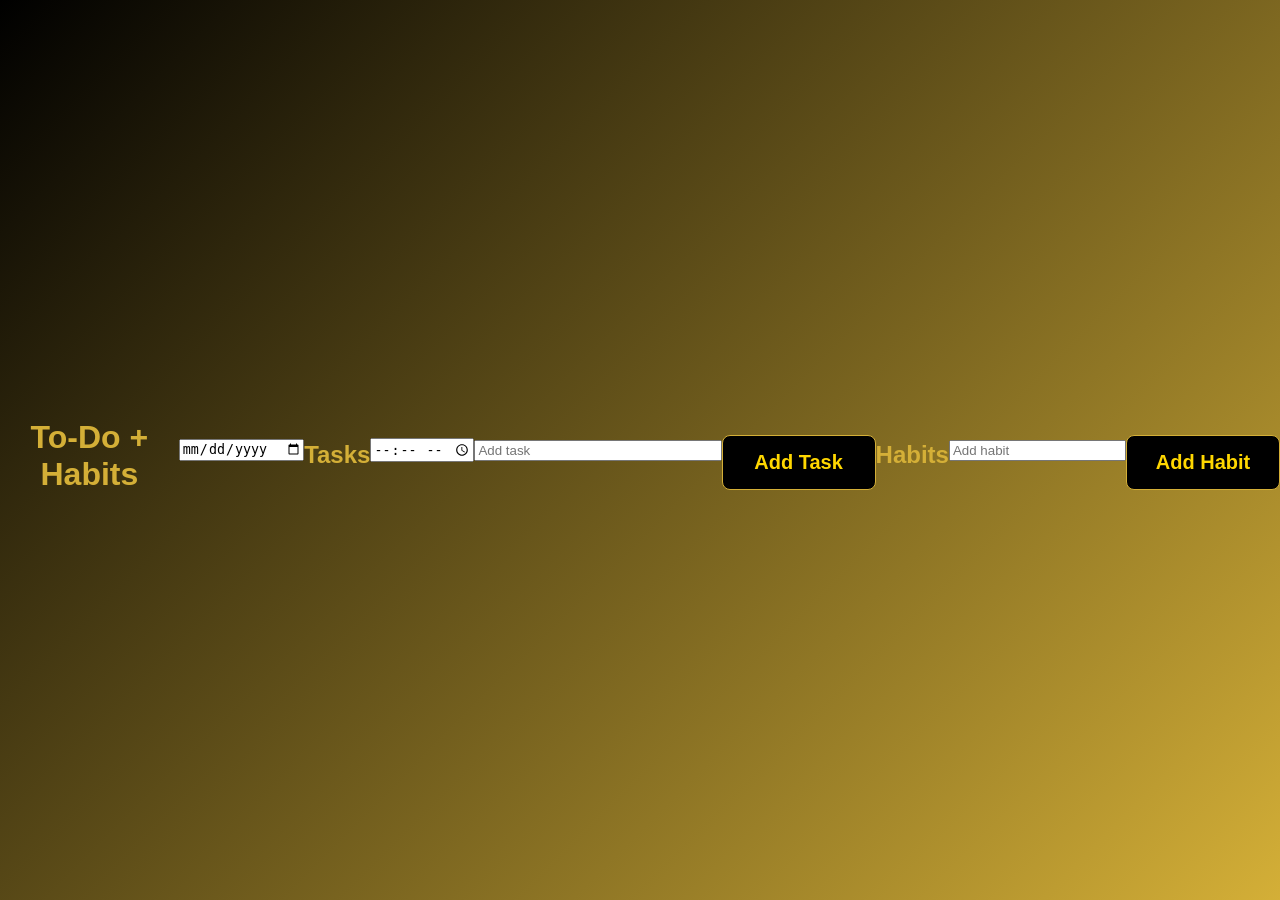
==== mainpage.html @ 93a09a28 "hi" ====
<!DOCTYPE html>
<html lang="en">
    <head>
        <meta charset="UTF-8">
        <title>Main App</title>
        <link rel="stylesheet" href="style.css">
    </head>
<body>
    <h2 id="welcome"></h2>
    <h1>To-Do + Habits</h1>
    <input type="date" id="datepicker">

<hr>

<h2>Tasks</h2>

<input type="time" id="taskTimer">
<input type="text" id="taskInput" placeholder="Add task">
<button onclick="addTask()">Add Task</button>

<ul id="taskList"></ul>
</hr>

<h2>Habits</h2>
<input type="text" id="habbitInput" placeholder="Add habit">
<button onclick="addHabit()">Add Habit</button>
<ul id="habitList"></ul>

<script src="app.js"></script>
</body>
</html>
---- style.css ----
body{
    margin: 0;
    height: 100vh;
    display: flex;
    justify-content: center;
    align-items: center;
    background: linear-gradient(135deg, #000000, #d4af37);
    font-family: Arial, Helvetica, sans-serif;
}

h1,h2 {
    text-align: center;
    color: #d4af37;
    margin-bottom: 10px;
}

.container{
    height: 700px;
    width: 700px;
    background: #1e1e1e;
    border-end-end-radius: 20px;
    text-align: center;
    box-shadow: 0 0 30px rgba(255, 215, 0, 0.3);
    display: flex;
    align-items: center;
    flex-direction: column;
    justify-content: center;
    padding: 30px;

}


.container h1{
  font-size: 48px;
  color: white;
  margin-bottom: 15px;
}

.container p{
    font-size: 20px;
    line-height: 1.6;
    color: #d4af37;
    margin-bottom: 30px;
}
.container h3{
    font-size: 25px;
    color: white;
    margin-bottom: 20px;
}
.input-group{
    display: flex;
    margin-bottom: 15px;
}  

.container input{
    padding:0 15x;
    text-align: center;
    justify-items: center;
    height: 55px;
    font-size: 22px;
    margin-top: 10px;
    border: none;
    border-radius: 5px;
    width: 350px;
}

button{
    padding: 10px 25px;
    margin-top: 25px;
    background: black;
    border: 1px solid #d4af37;
    color: gold;
    width: 180px;
    height: 55px;
    font-size: 20px;
    font-weight: bold;
    cursor: pointer;
    border-radius: 8px;
}


button:hover {
    background: black;
    color: #d4af37;
    border: 1px solid #d4af37;
}

#welcome{
    text-align:center;
    font-size: 20px;
    margin-bottom: 10px;
    color: white;
}

hr{
    border: 0;
    height: 1px;
    background: rgba(212, 175, 55, 0.4);
    margin: 20px 0;
}

#taskInput,
#habitInput,
#taskTime,
#datePicker {
    width: 300px;
    display: block;
    margin: 8px auto;
}

ul{
    list-style: none;
    padding: 0;
}

li{
    background: rgba(0,0,0,0.5);
    margin: 10px auto;
    border-radius:12px;
    max-width: 500px;
    align-items: center;
    gap: 10px;
}

input[type="checkbox"] {
    transform: scale(1.3);
}

li span{
    font-size: 15px;
}

@media(max-width: 768px) {
    body{
        padding: 10px;
    }
    
    input{
        width: 100%;
        box-sizing: border-box;
    }
   button{
    width: 100%;
   }
   li{
    width: 100%;
    flex-direction: row;
    font-size:14px;
   }

   h1{
    font-size: 30px;
   }

   h2{
    font-size:22px;
   }

   #welcomeText{
    font-size: 30px;
   }
}
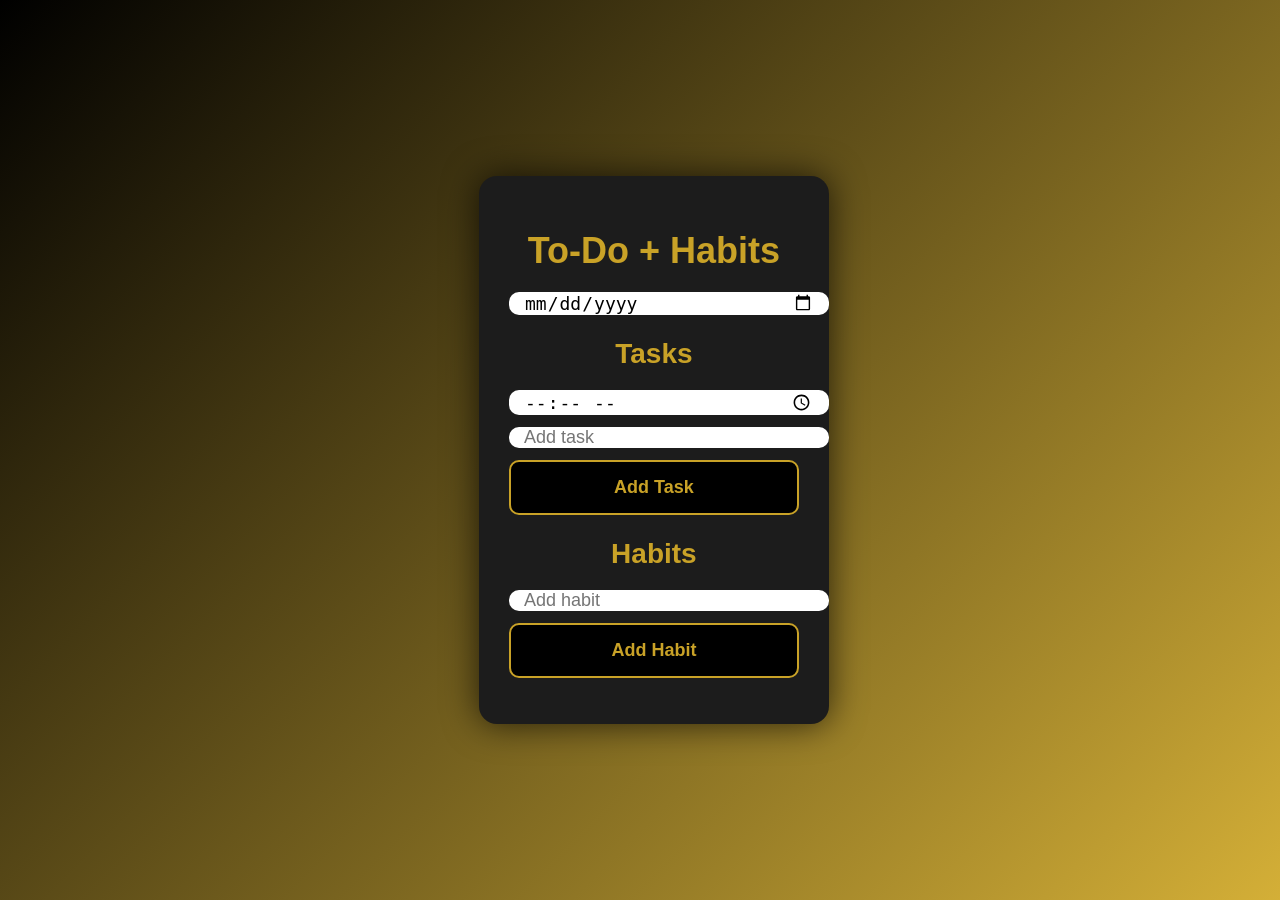
==== commit 1b80a196: "hi" ====
--- a/mainpage.html
+++ b/mainpage.html
@@ -6,25 +6,27 @@
         <link rel="stylesheet" href="style.css">
     </head>
 <body>
+<div class="main-container">
+    <div class="app-box">
     <h2 id="welcome"></h2>
     <h1>To-Do + Habits</h1>
     <input type="date" id="datepicker">
 
-<hr>
-
+<div class="form-section">
 <h2>Tasks</h2>
-
 <input type="time" id="taskTimer">
 <input type="text" id="taskInput" placeholder="Add task">
 <button onclick="addTask()">Add Task</button>
-
 <ul id="taskList"></ul>
-</hr>
+ 
 
 <h2>Habits</h2>
 <input type="text" id="habbitInput" placeholder="Add habit">
 <button onclick="addHabit()">Add Habit</button>
 <ul id="habitList"></ul>
+      </div>
+   </div>
+</div>
 
 <script src="app.js"></script>
 </body>
--- a/style.css
+++ b/style.css
@@ -99,15 +99,58 @@
     margin: 20px 0;
 }
 
-#taskInput,
-#habitInput,
-#taskTime,
-#datePicker {
-    width: 300px;
+.task-container {
+    display: flex;
+    justify-content: center;
+    flex-direction: column;
+    align-items: center;
+    gap: 15px;
+    padding: 20px;
+}
+
+.app-box {
+    width: 90%;
+    max-width: 500px;
+    padding: 30px;
+    text-align: center;
+    background: #1c1c1c;
+    border-radius: 18px;
+    box-shadow: 0 0 35px rgba(0,0,0,0.7);
+}
+
+.app-box h1{
+    color: #c9a227;
+    font-size: 36px;
+    margin-bottom: 20px;
+}
+
+.app-box h2 {
+    color: #c9a227;
+    font-size: 28px;
+    margin-bottom: 20px;
+}
+
+.app-box input,
+.app-box button {
     display: block;
-    margin: 8px auto;
-}
-
+    width: 100%;
+    max-width: 350px;
+    margin: 12px auto;
+    font-size: 18px;
+    border-radius: 10px
+}
+
+.app-box input {
+   padding: 0 15px;
+   border: none;  
+}
+
+.app-box button {
+    background : #000;
+    color: #c9a227;
+    border: 2px solid #c9a227;
+    font-weight: bold;
+}
 ul{
     list-style: none;
     padding: 0;
@@ -120,11 +163,12 @@
     max-width: 500px;
     align-items: center;
     gap: 10px;
-}
-
-input[type="checkbox"] {
-    transform: scale(1.3);
-}
+    width: 100%;
+    display: flex;
+    flex-direction: column;
+    align-items: flex-start;
+}
+
 
 li span{
     font-size: 15px;
@@ -135,28 +179,33 @@
         padding: 10px;
     }
     
-    input{
-        width: 100%;
-        box-sizing: border-box;
-    }
-   button{
-    width: 100%;
-   }
-   li{
-    width: 100%;
-    flex-direction: row;
-    font-size:14px;
-   }
-
-   h1{
-    font-size: 30px;
-   }
-
-   h2{
-    font-size:22px;
-   }
-
-   #welcomeText{
-    font-size: 30px;
-   }
+    .app-box {
+        width: 95%;
+        padding: 25px;
+    } 
+  .app-box h1 {
+    font-size: 3rem;
+  }
+
+.app-box h2 {
+    font-size: 2rem;
+}
+
+.app-box input,
+.app-botton {
+    width: 100%;
+    max-width: 100%;
+    height: 55px;
+    font-size: 18px;
+}
+
+#datepicker {
+    width: 100%;
+}
+
+.form-section {
+    display: flex;
+    flex-direction: column;
+    gap: 10px;
+}
 }
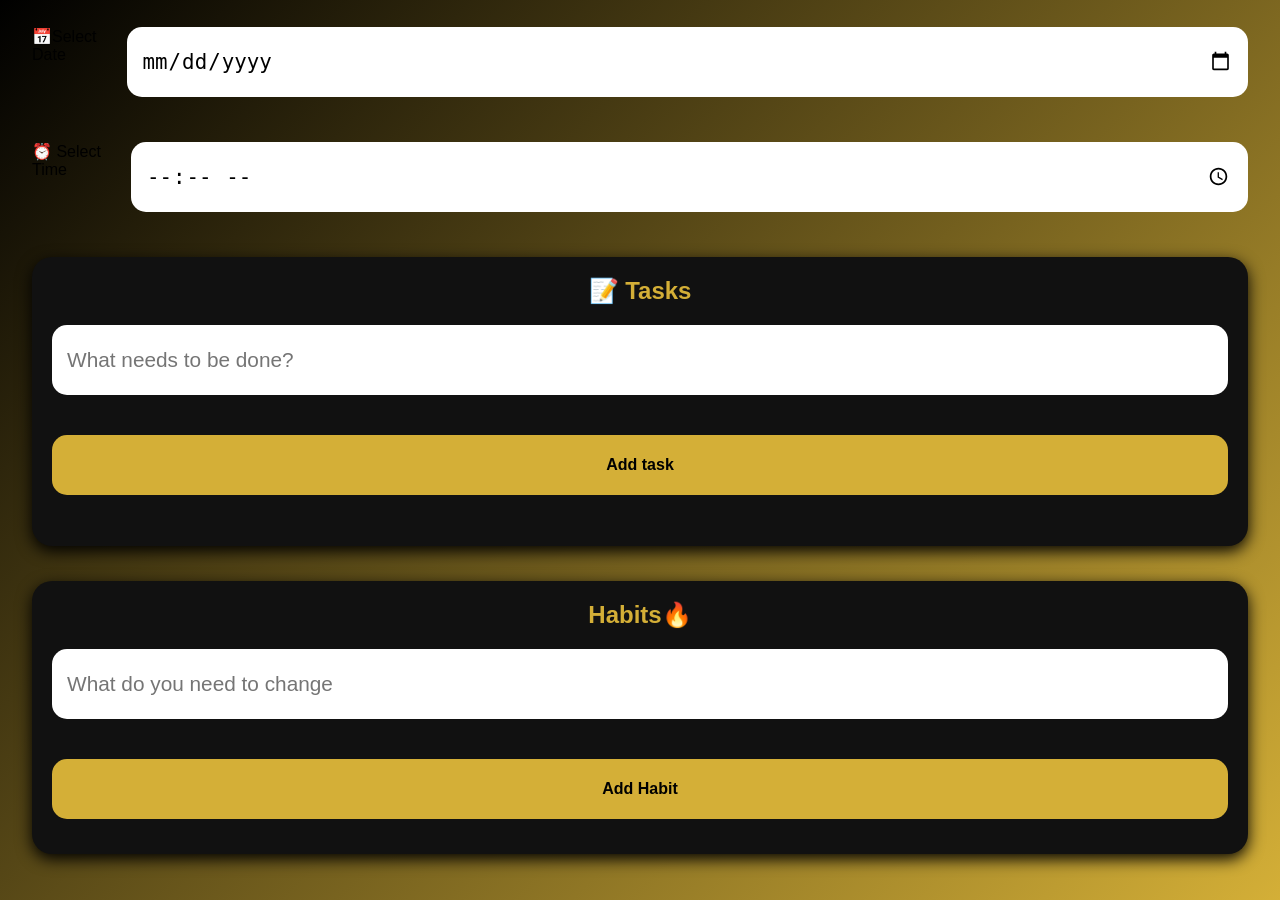
==== commit d7174f1e: "hi" ====
--- a/mainpage.html
+++ b/mainpage.html
@@ -2,32 +2,45 @@
 <html lang="en">
     <head>
         <meta charset="UTF-8">
-        <title>Main App</title>
+        <title>To-Do + Habits</title>
         <link rel="stylesheet" href="style.css">
     </head>
 <body>
-<div class="main-container">
-    <div class="app-box">
-    <h2 id="welcome"></h2>
-    <h1>To-Do + Habits</h1>
-    <input type="date" id="datepicker">
+ 
+    <div class="app-container">
+        <h2 id="welcome"></h2>
+        <div class="input-group">
+            <label for="datePicker">📅Select Date</label>
+            <input type="date" id="datePicker">
+        </div>
+    <div class="input-group">
+        <label for="taskTime">⏰ Select Time</label>
+        <input type="time" id="taskTime">
+    </div>
 
-<div class="form-section">
-<h2>Tasks</h2>
-<input type="time" id="taskTimer">
-<input type="text" id="taskInput" placeholder="Add task">
-<button onclick="addTask()">Add Task</button>
-<ul id="taskList"></ul>
- 
+    <div class="section">
+        <h2>📝 Tasks</h2>
+    <input
+         type="text"
+         id="taskInput"
+         placeholder="What needs to be done?"
+    >
+    
+    <button onclick="addTask()">Add task</button>
+    <ul id="taskList"></ul>
+    </div>
 
-<h2>Habits</h2>
-<input type="text" id="habbitInput" placeholder="Add habit">
-<button onclick="addHabit()">Add Habit</button>
-<ul id="habitList"></ul>
-      </div>
-   </div>
-</div>
+    <div class="section">
+        <h2>Habits🔥</h2>
+        <input
+        type="type"
+        id="habitInput"
+        placeholder="What do you need to change"
+        >
+    <button onclick="addHabit()">Add Habit</button>
+    </div>
 
+    </div>
 <script src="app.js"></script>
 </body>
 </html>
--- a/style.css
+++ b/style.css
@@ -85,94 +85,74 @@
     border: 1px solid #d4af37;
 }
 
-#welcome{
-    text-align:center;
-    font-size: 20px;
-    margin-bottom: 10px;
-    color: white;
+.app-container{
+    width: 95%;
+    min-height: 100vh;
 }
 
-hr{
-    border: 0;
-    height: 1px;
-    background: rgba(212, 175, 55, 0.4);
-    margin: 20px 0;
+#welcome{
+    font-size: 2rem;
+    margin-bottom: 25px;
 }
 
-.task-container {
-    display: flex;
-    justify-content: center;
-    flex-direction: column;
-    align-items: center;
-    gap: 15px;
-    padding: 20px;
+.input-group{
+    margin-bottom: 30px;
 }
 
-.app-box {
-    width: 90%;
-    max-width: 500px;
-    padding: 30px;
-    text-align: center;
-    background: #1c1c1c;
-    border-radius: 18px;
-    box-shadow: 0 0 35px rgba(0,0,0,0.7);
+.inputgroup label{
+    display: block;
+    margin-bottom: 8px;
+    color: #d4af37;
+    font-weight: bold;
 }
 
-.app-box h1{
-    color: #c9a227;
-    font-size: 36px;
+.section {
+    background: #111;
+    padding:20px;
+    border-radius: 20px;
+    margin-bottom: 35px;
+    box-shadow: 0 5px 16px rgba(0,0,0.3);
+}
+ .section h2 {
+    margin-top: 0;
     margin-bottom: 20px;
+ }
+#taskInput,
+#habitInput,
+#taskTime,
+#datePicker {
+    width: 100%;
+    height: 70px;
+    margin-bottom: 15px;
+    border: none;
+    border-radius: 15px;
+    padding: 0 15px;
+    box-sizing: border-box;
+    font-size: 1.3rem;
 }
 
-.app-box h2 {
-    color: #c9a227;
-    font-size: 28px;
-    margin-bottom: 20px;
+button {
+    width: 100%;
+    height: 60px;
+    border: none;
+    border-radius: 15px;
+    background: #d4af37;
+    color: black;
+    font-weight: bold;
+    font-size: 1rem;
+    margin-bottom: 15px;
 }
+ ul {
+    padding: 0;
+ }
 
-.app-box input,
-.app-box button {
-    display: block;
-    width: 100%;
-    max-width: 350px;
-    margin: 12px auto;
-    font-size: 18px;
-    border-radius: 10px
-}
-
-.app-box input {
-   padding: 0 15px;
-   border: none;  
-}
-
-.app-box button {
-    background : #000;
-    color: #c9a227;
-    border: 2px solid #c9a227;
-    font-weight: bold;
-}
-ul{
-    list-style: none;
-    padding: 0;
-}
-
-li{
-    background: rgba(0,0,0,0.5);
-    margin: 10px auto;
-    border-radius:12px;
-    max-width: 500px;
-    align-items: center;
-    gap: 10px;
-    width: 100%;
-    display: flex;
-    flex-direction: column;
-    align-items: flex-start;
-}
-
-
-li span{
-    font-size: 15px;
-}
+ li {
+    list-style: 0;
+    background: #1b1b1b;
+    padding:18px;
+    border-radius: 15px;
+    margin-top: 12px;
+ }
 
 @media(max-width: 768px) {
     body{
